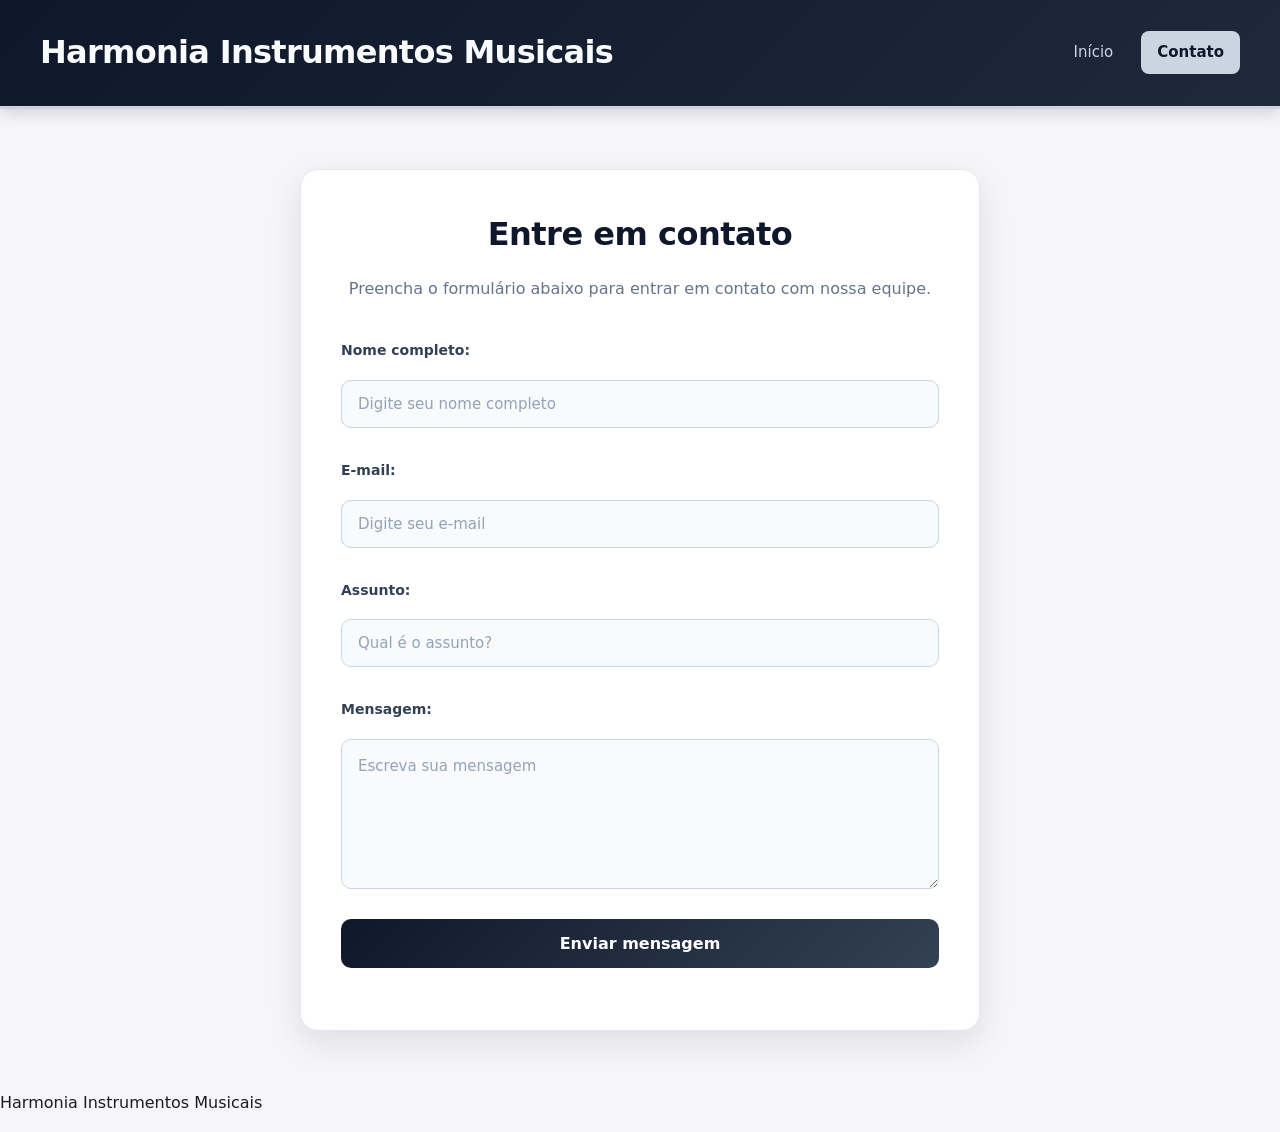
==== contato.html @ 0bd2bf81 "fix: corrige atividade de acessibilidade" ====
<!DOCTYPE html>
<html lang="pt-BR">
<head>
    <meta charset="UTF-8">
    <meta name="viewport" content="width=device-width, initial-scale=1">
    <title>Contato - Harmonia Instrumentos Musicais</title>
    <link rel="stylesheet" href="style.css">
    <script src="contato.js" defer></script>
</head>
<body>

    <header>
        <h1>Harmonia Instrumentos Musicais</h1>

        <nav aria-label="Navegação principal">
            <a href="index.html">Início</a>
            <a href="contato.html" aria-current="page">Contato</a>
        </nav>
    </header>

    <main id="root"></main>

    <footer>
        <p>Harmonia Instrumentos Musicais</p>
    </footer>

</body>
</html>
---- style.css ----
:root {
    color-scheme: light;
    --page-bg: #f6f6f8;
    --surface: #ffffff;
    --surface-alt: #f2f4f9;
    --text: #1c1c1e;
    --muted: #5b6478;
    --header-bg: #1f2a44;
    --nav-bg: #2c3a5e;
    --header-text: #ffffff;
    --header-muted: #b9c4de;
    --border: #d9dee9;
    --border-soft: #e0e4ee;
    --table-head: #eef0f5;
    --link: #334d85;
    --button-bg: #c0392b;
    --button-text: #ffffff;
    --notice-bg: #fff8e1;
    --notice-border: #f0dfa8;
    --error: #c0392b;
    --focus: #1769aa;
  }

  :root[data-theme="dark"] {
    color-scheme: dark;
    --page-bg: #111318;
    --surface: #1b1e26;
    --surface-alt: #242936;
    --text: #edf0f7;
    --muted: #b0bad0;
    --header-bg: #101827;
    --nav-bg: #18243a;
    --header-text: #ffffff;
    --header-muted: #c2cce0;
    --border: #454d5e;
    --border-soft: #394153;
    --table-head: #2a3040;
    --link: #a9c5ff;
    --button-bg: #d94c3e;
    --button-text: #ffffff;
    --notice-bg: #332d1c;
    --notice-border: #68572b;
    --error: #ff8b80;
    --focus: #8ab4ff;
  }

  * {
    box-sizing: border-box;
  }

  body {
    margin: 0;
    font-family: system-ui, "Segoe UI", Arial, sans-serif;
    color: var(--text);
    background: var(--page-bg);
    line-height: 1.55;
  }

  a {
    color: var(--link);
  }

  .skip-link {
    position: absolute;
    left: -9999px;
    top: 0;
    background: var(--header-bg);
    color: var(--header-text);
    padding: 10px 16px;
    z-index: 100;
    border-radius: 0 0 6px 0;
  }

  .skip-link:focus {
    left: 10px;
    background: var(--surface);
    color: var(--text);
    padding: 10px 16px;
    z-index: 1000;
    border: 2px solid var(--focus);
  }

  .topo-flex {
    display: flex;
    justify-content: space-between;
    align-items: center;
    gap: 16px;
  }

  #menu ul {
    list-style: none;
    margin: 0;
    padding: 0;
    display: flex;
    flex-wrap: wrap;
  }

  #menu li {
    margin-right: 20px;
  }

  #trilha ol {
    list-style: none;
    margin: 0;
    padding: 0;
    display: flex;
    flex-wrap: wrap;
  }

  #trilha li + li::before {
    content: " > ";
    padding: 0 5px;
    color: var(--muted);
  }

  th,
  td {
    border: 1px solid var(--border);
    padding: 9px 11px;
    text-align: left;
  }

  th.cab {
    background: var(--table-head);
    font-weight: 700;
  }

  .wrap {
    max-width: 1040px;
    margin: 0 auto;
    background: var(--surface);
  }

  #topo {
    background: var(--header-bg);
    color: var(--header-text);
    padding: 18px 24px;
  }

  .titulo-principal {
    font-size: 30px;
    font-weight: 800;
    letter-spacing: -.5px;
  }

  .subtitulo {
    color: var(--header-muted);
    font-size: 14px;
  }

  #menu {
    background: var(--nav-bg);
    padding: 10px 24px;
  }

  #menu a {
    color: var(--header-text);
    text-decoration: none;
    font-size: 15px;
    display: inline-block;
    padding: 4px 0;
  }

  #menu a:hover {
    text-decoration: underline;
  }

  #trilha {
    padding: 10px 24px;
    font-size: 13px;
    color: var(--muted);
    background: var(--table-head);
  }

  #trilha a {
    color: var(--link);
  }

  #miolo {
    display: flex;
    gap: 28px;
    padding: 24px;
    align-items: flex-start;
  }

  #conteudo {
    flex: 1 1 auto;
    min-width: 0;
  }

  .lateral {
    flex: 0 0 250px;
    background: var(--surface-alt);
    border: 1px solid var(--border-soft);
    padding: 16px;
    border-radius: 8px;
    font-size: 14px;
  }

  .h1-falso {
    font-size: 28px;
    font-weight: 800;
    margin: 0 0 6px;
  }

  h3,
  h2,
  h6 {
    margin: 26px 0 10px;
  }

  h3,
  h2 {
    font-size: 21px;
  }

  h6 {
    font-size: 17px;
    font-weight: 700;
  }

  .cartao {
    border: 1px solid var(--border-soft);
    border-radius: 8px;
    padding: 14px;
    margin: 10px 0;
    transition: transform 220ms ease, box-shadow 220ms ease;
  }

  /* Aumenta suavemente os cards ao passar o mouse */
  .cartao:hover {
    transform: scale(1.025);
    box-shadow: 0 8px 20px rgba(0, 0, 0, .12);
  }

  .botao {
    display: inline-block;
    background: var(--button-bg);
    color: var(--button-text);
    padding: 9px 16px;
    border-radius: 6px;
    cursor: pointer;
    font-weight: 600;
    font-size: 14px;
    border: none;
    font-family: inherit;
  }

  table {
    border-collapse: collapse;
    width: 100%;
    margin: 14px 0;
    font-size: 14px;
  }

  td {
    border: 1px solid var(--border);
    padding: 9px 11px;
  }

  .cab {
    background: var(--table-head);
    font-weight: 700;
  }

  input[type="text"],
  input[type="email"],
  input[type="password"] {
    width: 100%;
    padding: 9px;
    border: 1px solid var(--border);
    border-radius: 5px;
    margin-bottom: 12px;
    font-size: 14px;
    background: var(--surface);
    color: var(--text);
  }

  .erro {
    color: var(--error);
    font-size: 13px;
    margin: -6px 0 12px;
  }

  #rodape {
    background: var(--header-bg);
    color: var(--header-muted);
    padding: 20px 24px;
    font-size: 13px;
    margin-top: 10px;
  }

  #rodape a {
    color: var(--link);
  }

  .aviso {
    background: var(--notice-bg);
    border: 1px solid var(--notice-border);
    padding: 12px 14px;
    border-radius: 6px;
    font-size: 14px;
  }

  ul.produtos-lista {
    list-style: none;
    padding: 0;
    margin: 0;
  }

  label {
    font-weight: 600;
    margin: 14px 0 6px;
    display: block;
  }

  fieldset {
    border: 1px solid var(--border);
    border-radius: 5px;
    padding: 12px 14px;
    margin-bottom: 14px;
  }

  legend {
    font-weight: 600;
    padding: 0 4px;
  }

  .erro-msg {
    color: var(--error);
    font-size: 12px;
    display: none;
  }

  input:invalid + .erro-msg {
    display: block;
  }

  button:focus-visible,
  a:focus-visible,
  input:focus-visible {
    outline: 3px solid var(--focus);
    outline-offset: 3px;
  }

  /* Banner com animação de entrada */
  .banner-destaque {
    margin: 20px 24px;
    padding: clamp(24px, 5vw, 52px);
    border-radius: 12px;
    color: #ffffff;
    background: linear-gradient(115deg, #17233d, #344d7c 65%, #657da8);
    animation: aparecer 800ms ease-out both;
  }

  .banner-destaque h1 {
    margin: 0 0 10px;
    font-size: clamp(28px, 4vw, 42px);
  }

  .banner-destaque p {
    max-width: 620px;
    margin: 0;
    font-size: 17px;
  }

  .banner-destaque a {
    display: inline-block;
    margin-top: 18px;
    padding: 10px 16px;
    border-radius: 6px;
    background: #ffffff;
    color: #17233d;
    font-weight: 700;
    text-decoration: none;
  }

  @keyframes aparecer {
    from {
      opacity: 0;
      transform: translateY(12px);
    }

    to {
      opacity: 1;
      transform: translateY(0);
    }
  }

  /* Carrossel com transição suave entre os slides */
  .carrossel {
    position: relative;
    margin: 20px 24px;
    overflow: hidden;
    border-radius: 12px;
    background: var(--header-bg);
    color: #ffffff;
  }

  .carrossel-slides {
    position: relative;
    min-height: 300px;
  }

  .slide {
    position: absolute;
    inset: 0;
    opacity: 0;
    visibility: hidden;
    transition: opacity 600ms ease-in-out, visibility 600ms ease-in-out;
  }

  .slide.ativo {
    position: relative;
    opacity: 1;
    visibility: visible;
  }

  .slide img {
    display: block;
    width: 100%;
    height: 340px;
    object-fit: cover;
  }

  .slide::after {
    content: "";
    position: absolute;
    inset: 0;
    background: linear-gradient(90deg, rgba(0, 0, 0, .78), rgba(0, 0, 0, .05));
    pointer-events: none;
  }

  .slide-texto {
    position: absolute;
    z-index: 1;
    left: 8%;
    top: 50%;
    transform: translateY(-50%);
    max-width: 72%;
  }

  .slide-texto h2 {
    margin: 0 0 8px;
    font-size: clamp(24px, 4vw, 38px);
  }

  .slide-texto p {
    margin: 0 0 12px;
  }

  .slide-texto a {
    display: inline-block;
    padding: 9px 14px;
    border-radius: 6px;
    background: #ffffff;
    color: #172033;
    font-weight: 700;
    text-decoration: none;
  }

  .carrossel-seta {
    position: absolute;
    z-index: 2;
    top: 50%;
    transform: translateY(-50%);
    width: 42px;
    height: 42px;
    border: 0;
    border-radius: 50%;
    background: rgba(0, 0, 0, .65);
    color: #ffffff;
    font-size: 22px;
    cursor: pointer;
  }

  .carrossel-seta.anterior {
    left: 12px;
  }

  .carrossel-seta.proximo {
    right: 12px;
  }

  .carrossel-indicadores {
    position: absolute;
    z-index: 2;
    bottom: 14px;
    left: 50%;
    transform: translateX(-50%);
    display: flex;
    gap: 10px;
  }

  .carrossel-indicadores button {
    width: 12px;
    height: 12px;
    padding: 0;
    border: 2px solid #ffffff;
    border-radius: 50%;
    background: transparent;
    cursor: pointer;
  }

  .carrossel-indicadores button[aria-current="true"] {
    background: #ffffff;
  }

  @media (max-width: 600px) {
    .banner-destaque,
    .carrossel {
      margin: 14px;
    }

    .slide img {
      height: 280px;
    }

    .slide-texto {
      left: 12%;
      max-width: 70%;
    }

    .slide-texto p {
      font-size: 14px;
    }
  }

  /* Respeita a preferência de movimento reduzido do sistema operacional */
  @media (prefers-reduced-motion: reduce) {
    *,
    *::before,
    *::after {
      animation-duration: 0.01ms !important;
      animation-iteration-count: 1 !important;
      transition-duration: 0.01ms !important;
      scroll-behavior: auto !important;
    }

    .cartao:hover {
      transform: none;
      box-shadow: none;
    }

    .banner-destaque {
      animation: none;
    }
  }

  /* Tema escuro automático */
  @media (prefers-color-scheme: dark) {
    :root:not([data-theme="light"]):not([data-theme="dark"]) {
      color-scheme: dark;
      --page-bg: #111318;
      --surface: #1b1e26;
      --surface-alt: #242936;
      --text: #edf0f7;
      --muted: #b0bad0;
      --header-bg: #101827;
      --nav-bg: #18243a;
      --header-text: #ffffff;
      --header-muted: #c2cce0;
      --border: #454d5e;
      --border-soft: #394153;
      --table-head: #2a3040;
      --link: #a9c5ff;
      --button-bg: #d94c3e;
      --button-text: #ffffff;
      --notice-bg: #332d1c;
      --notice-border: #68572b;
      --error: #ff8b80;
      --focus: #8ab4ff;
    }
  }

  @media (max-width: 760px) {
    #miolo {
      flex-direction: column;
    }

    .lateral {
      flex: 1 1 auto;
      width: 100%;
    }

    .topo-flex {
      align-items: flex-start;
    }

    .titulo-principal {
      font-size: 24px;
    }
  }

  
  
  
  
/* Página de contato */
.contato {
    max-width: 680px;
    margin: 60px auto;
    padding: 40px;
    background-color: #ffffff;
    border: 1px solid #e2e8f0;
    border-radius: 18px;
    box-shadow: 0 12px 35px rgba(15, 23, 42, 0.10);
    color: #1e293b;
}

/* Título */
.contato .titulo {
    margin: 0 0 15px;
    color: #0f172a;
    font-size: 32px;
    font-weight: 700;
    text-align: center;
    letter-spacing: -0.5px;
}

.contato > p {
    margin-bottom: 30px;
    color: #64748b;
    font-size: 16px;
    line-height: 1.7;
    text-align: center;
}

/* Formulário */
.contato form {
    display: flex;
    flex-direction: column;
    gap: 12px;
}

/* Rótulos */
.contato label {
    margin-top: 8px;
    color: #334155;
    font-size: 14px;
    font-weight: 600;
}

/* Campos de texto */
.contato input,
.contato textarea {
    width: 100%;
    padding: 14px 16px;
    border: 1px solid #cbd5e1;
    border-radius: 10px;
    background-color: #f8fafc;
    color: #0f172a;
    font-family: inherit;
    font-size: 15px;
    outline: none;
    transition: border-color 0.2s ease, box-shadow 0.2s ease,
        background-color 0.2s ease;
}

.contato input::placeholder,
.contato textarea::placeholder {
    color: #94a3b8;
}

/* Efeito ao selecionar um campo */
.contato input:focus,
.contato textarea:focus {
    border-color: #0f172a;
    background-color: #ffffff;
    box-shadow: 0 0 0 4px rgba(15, 23, 42, 0.10);
}

/* Área da mensagem */
.contato textarea {
    min-height: 150px;
    resize: vertical;
    line-height: 1.6;
}

/* Botão de envio */
.contato button {
    margin-top: 18px;
    padding: 15px 20px;
    border: none;
    border-radius: 10px;
    background: linear-gradient(135deg, #0f172a, #334155);
    color: #ffffff;
    font-family: inherit;
    font-size: 16px;
    font-weight: 600;
    cursor: pointer;
    transition: transform 0.2s ease, box-shadow 0.2s ease,
        background 0.2s ease;
}

.contato button:hover {
    background: linear-gradient(135deg, #1e293b, #475569);
    box-shadow: 0 8px 18px rgba(15, 23, 42, 0.20);
    transform: translateY(-2px);
}

.contato button:active {
    transform: translateY(0);
}

.contato button:focus-visible {
    outline: 3px solid #64748b;
    outline-offset: 4px;
}

/* Mensagem de retorno */
#resultado {
    margin: 10px 0 0;
    color: #166534;
    font-size: 14px;
    line-height: 1.6;
}

/* Ajustes para celular */
@media (max-width: 600px) {
    .contato {
        margin: 25px 15px;
        padding: 25px 20px;
        border-radius: 14px;
    }

    .contato .titulo {
        font-size: 26px;
    }

    .contato > p {
        font-size: 14px;
    }

    .contato input,
    .contato textarea {
        padding: 12px;
    }

    .contato button {
        padding: 14px;
    }
}

/* Respeita quem prefere menos animações */
@media (prefers-reduced-motion: reduce) {
    .contato input,
    .contato textarea,
    .contato button {
        transition: none;
    }

    .contato button:hover {
        transform: none;
    }
}
header {
    background-color: #0F172A;
    color: #CBD5E1;
    padding: 25px;
}

header h1 {
    color: #CBD5E1;
}

header nav a {
    color: #CBD5E1;
    text-decoration: none;
}

header nav a:hover {
    color: #ffffff;
}


/* Cabeçalho da página */
header {
    background: linear-gradient(135deg, #0F172A, #1E293B);
    color: #CBD5E1;
    padding: 28px 40px;
    display: flex;
    justify-content: space-between;
    align-items: center;
    flex-wrap: wrap;
    gap: 20px;
    border-bottom: 3px solid #CBD5E1;
    box-shadow: 0 4px 15px rgba(0, 0, 0, 0.15);
}

/* Nome da loja */
header h1 {
    margin: 0;
    color: #F8FAFC;
    font-size: clamp(22px, 3vw, 32px);
    font-weight: 700;
    letter-spacing: -0.7px;
}

/* Menu de navegação */
header nav {
    display: flex;
    align-items: center;
    gap: 12px;
}

/* Links */
header nav a {
    color: #CBD5E1;
    text-decoration: none;
    font-size: 15px;
    font-weight: 500;
    padding: 10px 16px;
    border-radius: 8px;
    transition: background-color 0.2s ease, color 0.2s ease;
}

/* Efeito ao passar o mouse */
header nav a:hover {
    background-color: rgba(203, 213, 225, 0.14);
    color: #FFFFFF;
}

/* Página atual */
header nav a[aria-current="page"] {
    background-color: #CBD5E1;
    color: #0F172A;
    font-weight: 700;
}
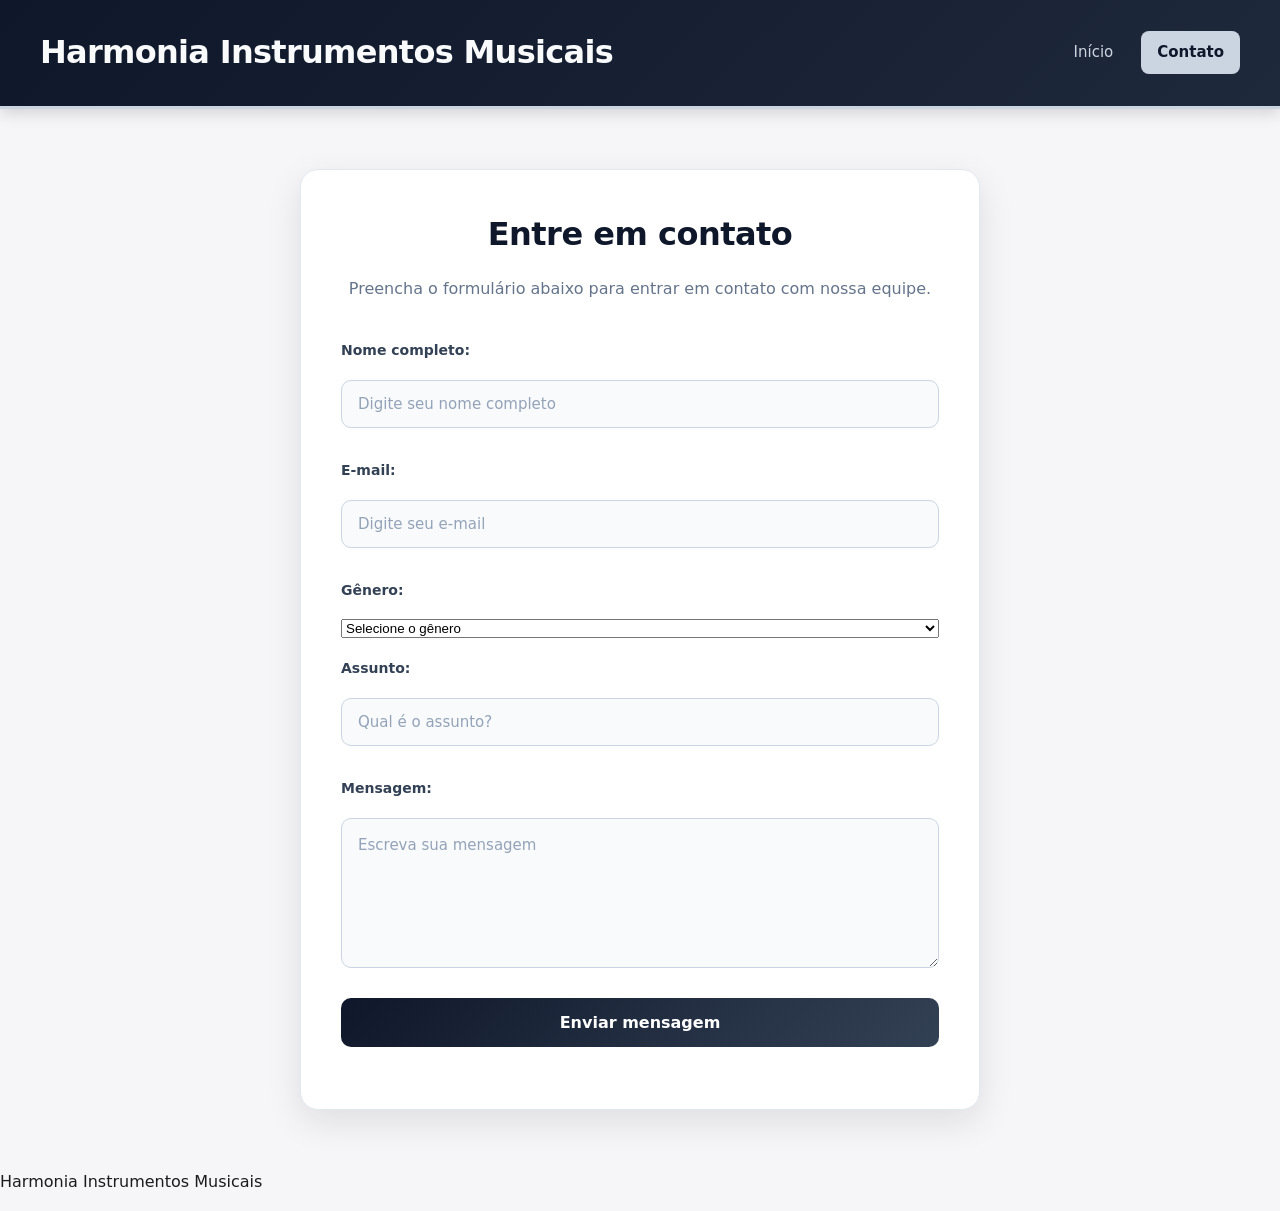
==== commit e45e169f: "mandando para main" ====
--- a/contato.html
+++ b/contato.html
@@ -13,6 +13,7 @@
     <header>
         <h1>Harmonia Instrumentos Musicais</h1>
 
+
         <nav aria-label="Navegação principal">
             <a href="index.html">Início</a>
             <a href="contato.html" aria-current="page">Contato</a>
@@ -25,5 +26,4 @@
         <p>Harmonia Instrumentos Musicais</p>
     </footer>
 
-</body>
 </html>
